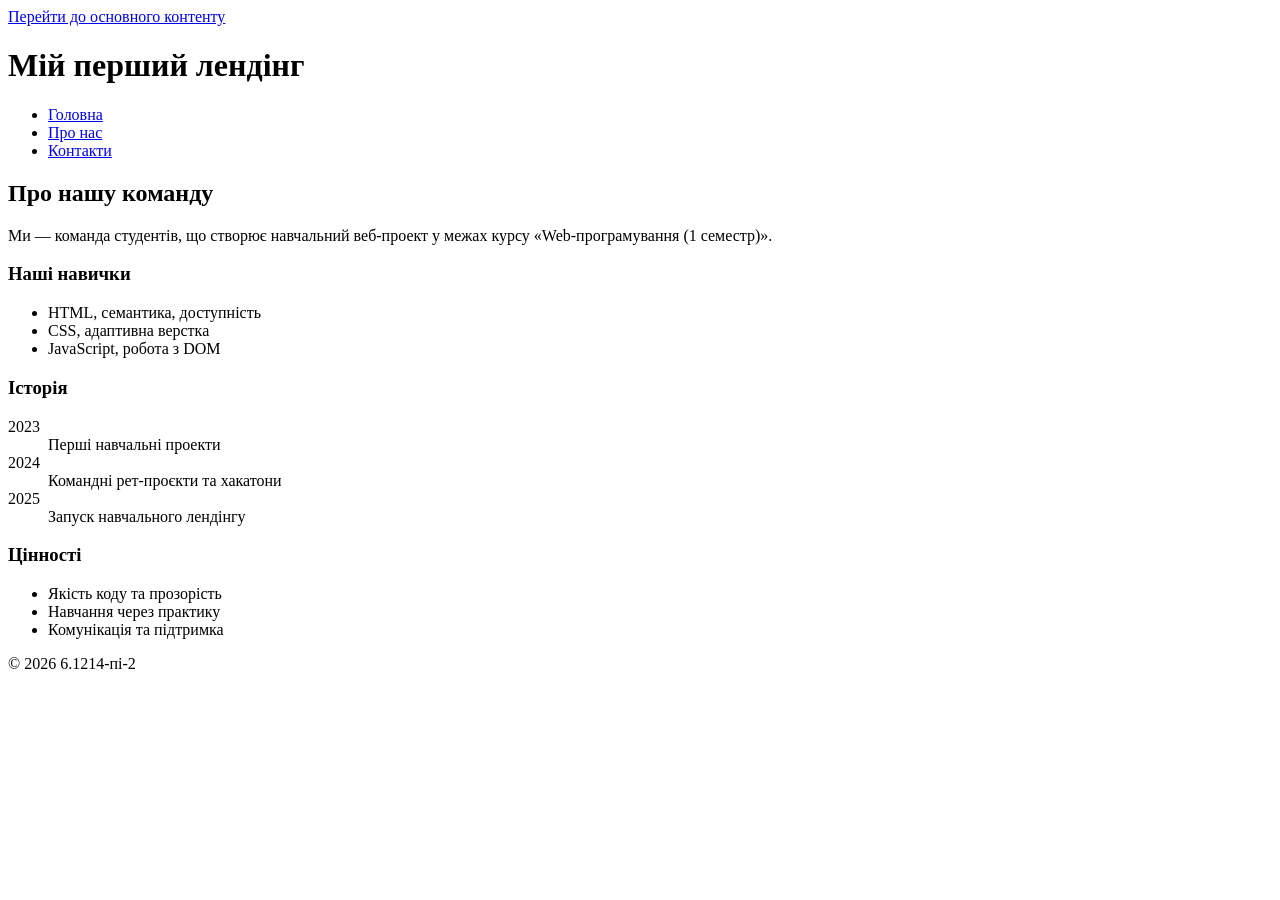
==== about.html @ 7123519d "Lab 2: Add html pages: about and contacts" ====
<!DOCTYPE html>
<html lang="uk">
<head>
    <meta charset="UTF-8" />
    <meta name="viewport" content="width=device-width, initial-scale=1.0" />
    <title>Лабораторна 2 - Про нас</title>
    <meta name="description" content="Сторінка інформації про команду навчального проєкту." />
    <link rel="icon" href="assets/images/favicon.ico" />
</head>
<body>
    <a class="skip-link" href="#main">Перейти до основного контенту</a>

    <header class="site-header">
        <h1 id="site-title">Мій перший лендінг</h1>
        <nav class="site-nav" aria-label="Головна навігація">
            <ul>
                <li><a href="index.html">Головна</a></li>
                <li><a href="about.html" aria-current="page">Про нас</a></li>
                <li><a href="contacts.html">Контакти</a></li>
            </ul>
        </nav>
    </header>

    <main id="main">
        <article class="about-intro">
            <header>
                <h2>Про нашу команду</h2>
            </header>
            <p>Ми — команда студентів, що створює навчальний веб-проект у межах курсу «Web-програмування (1 семестр)».</p>
        </article>

        <section aria-labelledby="skills-title" class="skills">
            <h3 id="skills-title">Наші навички</h3>
            <ul>
                <li>HTML, семантика, доступність</li>
                <li>CSS, адаптивна верстка</li>
                <li>JavaScript, робота з DOM</li>
            </ul>
        </section>

        <section aria-labelledby="history-title" class="history">
            <h3 id="history-title">Історія</h3>
            <dl>
                <dt>2023</dt>
                <dd>Перші навчальні проекти</dd>
                <dt>2024</dt>
                <dd>Командні рет-проєкти та хакатони</dd>
                <dt>2025</dt>
                <dd>Запуск навчального лендінгу</dd>
            </dl>
        </section>
    </main>

    <aside class="sidebar" aria-label="Додаткова інформація">
        <h3>Цінності</h3>
        <ul>
            <li>Якість коду та прозорість</li>
            <li>Навчання через практику</li>
            <li>Комунікація та підтримка</li>
        </ul>
    </aside>

    <footer class="site-footer">
        <p>&copy; 2026 6.1214-пі-2</p>
    </footer>
</body>
</html>
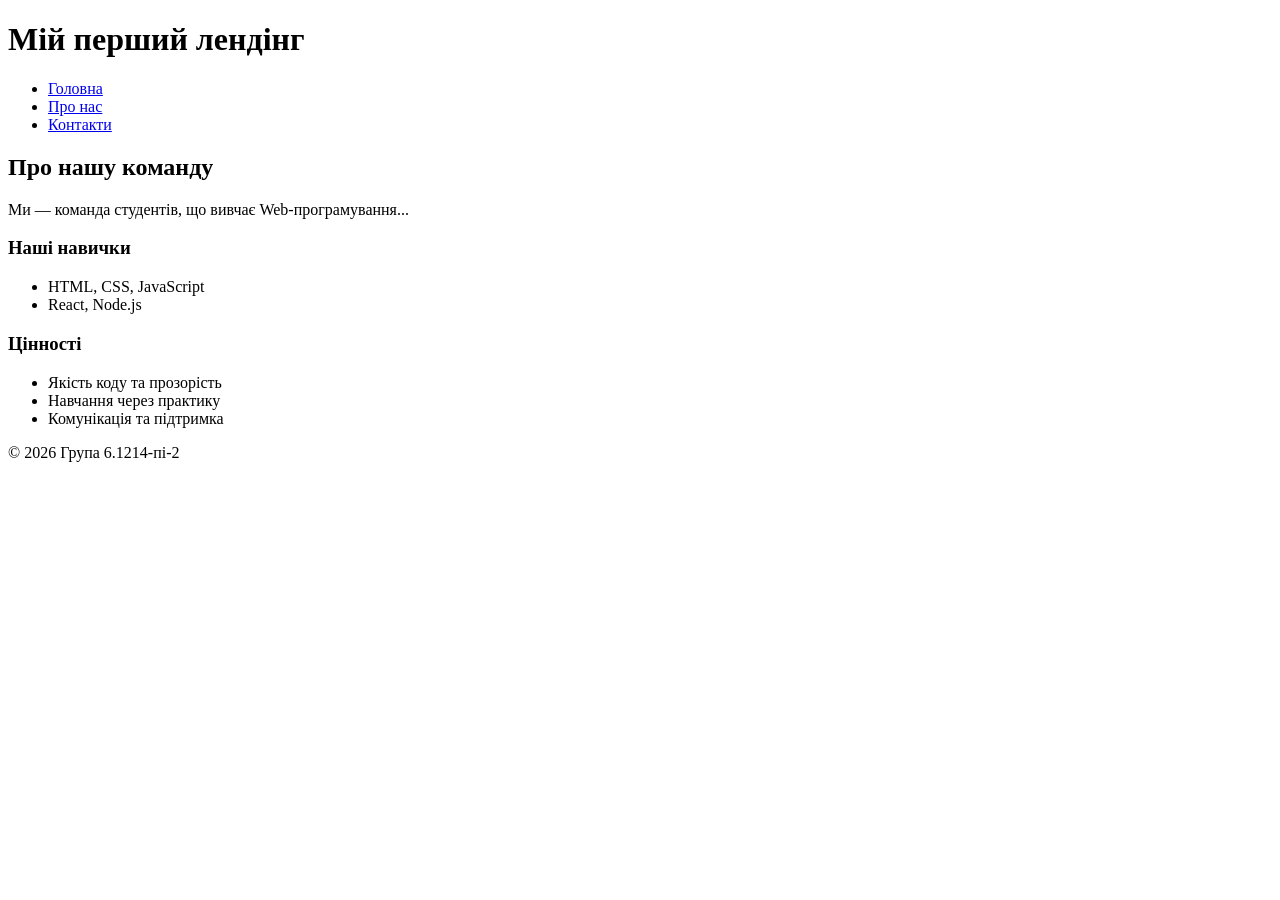
==== commit d1e874ce: "Lb3: Update html structure and add BEM" ====
--- a/about.html
+++ b/about.html
@@ -3,65 +3,49 @@
 <head>
     <meta charset="UTF-8" />
     <meta name="viewport" content="width=device-width, initial-scale=1.0" />
-    <title>Лабораторна 2 - Про нас</title>
+    <title>Лабораторна 3 - Про нас</title>
     <meta name="description" content="Сторінка інформації про команду навчального проєкту." />
     <link rel="icon" href="assets/images/favicon.ico" />
+    <link rel="stylesheet" href="styles.css" />
 </head>
 <body>
-    <a class="skip-link" href="#main">Перейти до основного контенту</a>
-
-    <header class="site-header">
-        <h1 id="site-title">Мій перший лендінг</h1>
-        <nav class="site-nav" aria-label="Головна навігація">
-            <ul>
-                <li><a href="index.html">Головна</a></li>
-                <li><a href="about.html" aria-current="page">Про нас</a></li>
-                <li><a href="contacts.html">Контакти</a></li>
+    <header class="header">
+        <h1 class="header__title">Мій перший лендінг</h1>
+        <nav class="navigation" aria-label="Головна навігація">
+            <ul class="navigation__list">
+                <li class="navigation__item"><a href="index.html" class="navigation__link">Головна</a></li>
+                <li class="navigation__item"><a href="about.html" class="navigation__link" aria-current="page">Про нас</a></li>
+                <li class="navigation__item"><a href="contacts.html" class="navigation__link">Контакти</a></li>
             </ul>
         </nav>
     </header>
 
-    <main id="main">
-        <article class="about-intro">
-            <header>
-                <h2>Про нашу команду</h2>
-            </header>
-            <p>Ми — команда студентів, що створює навчальний веб-проект у межах курсу «Web-програмування (1 семестр)».</p>
+    <main class="main">
+        <article class="about-article">
+            <h2 class="about-article__title">Про нашу команду</h2>
+            <p class="about-article__text">Ми — команда студентів, що вивчає Web-програмування...</p>
         </article>
 
-        <section aria-labelledby="skills-title" class="skills">
-            <h3 id="skills-title">Наші навички</h3>
-            <ul>
-                <li>HTML, семантика, доступність</li>
-                <li>CSS, адаптивна верстка</li>
-                <li>JavaScript, робота з DOM</li>
+        <section class="skills">
+            <h3 class="skills__title">Наші навички</h3>
+            <ul class="skills__list">
+                <li class="skills__item">HTML, CSS, JavaScript</li>
+                <li class="skills__item">React, Node.js</li>
             </ul>
-        </section>
-
-        <section aria-labelledby="history-title" class="history">
-            <h3 id="history-title">Історія</h3>
-            <dl>
-                <dt>2023</dt>
-                <dd>Перші навчальні проекти</dd>
-                <dt>2024</dt>
-                <dd>Командні рет-проєкти та хакатони</dd>
-                <dt>2025</dt>
-                <dd>Запуск навчального лендінгу</dd>
-            </dl>
         </section>
     </main>
 
-    <aside class="sidebar" aria-label="Додаткова інформація">
-        <h3>Цінності</h3>
-        <ul>
-            <li>Якість коду та прозорість</li>
-            <li>Навчання через практику</li>
-            <li>Комунікація та підтримка</li>
+    <aside class="sidebar sidebar--values" aria-label="Цінності">
+        <h3 class="sidebar__title">Цінності</h3>
+        <ul class="sidebar__list">
+            <li class="sidebar__item">Якість коду та прозорість</li>
+            <li class="sidebar__item">Навчання через практику</li>
+            <li class="sidebar__item">Комунікація та підтримка</li>
         </ul>
     </aside>
 
-    <footer class="site-footer">
-        <p>&copy; 2026 6.1214-пі-2</p>
+    <footer class="footer">
+        <p class="footer__text">&copy; 2026 Група <span class="footer__group-name">6.1214-пі-2</span></p>
     </footer>
 </body>
 </html>
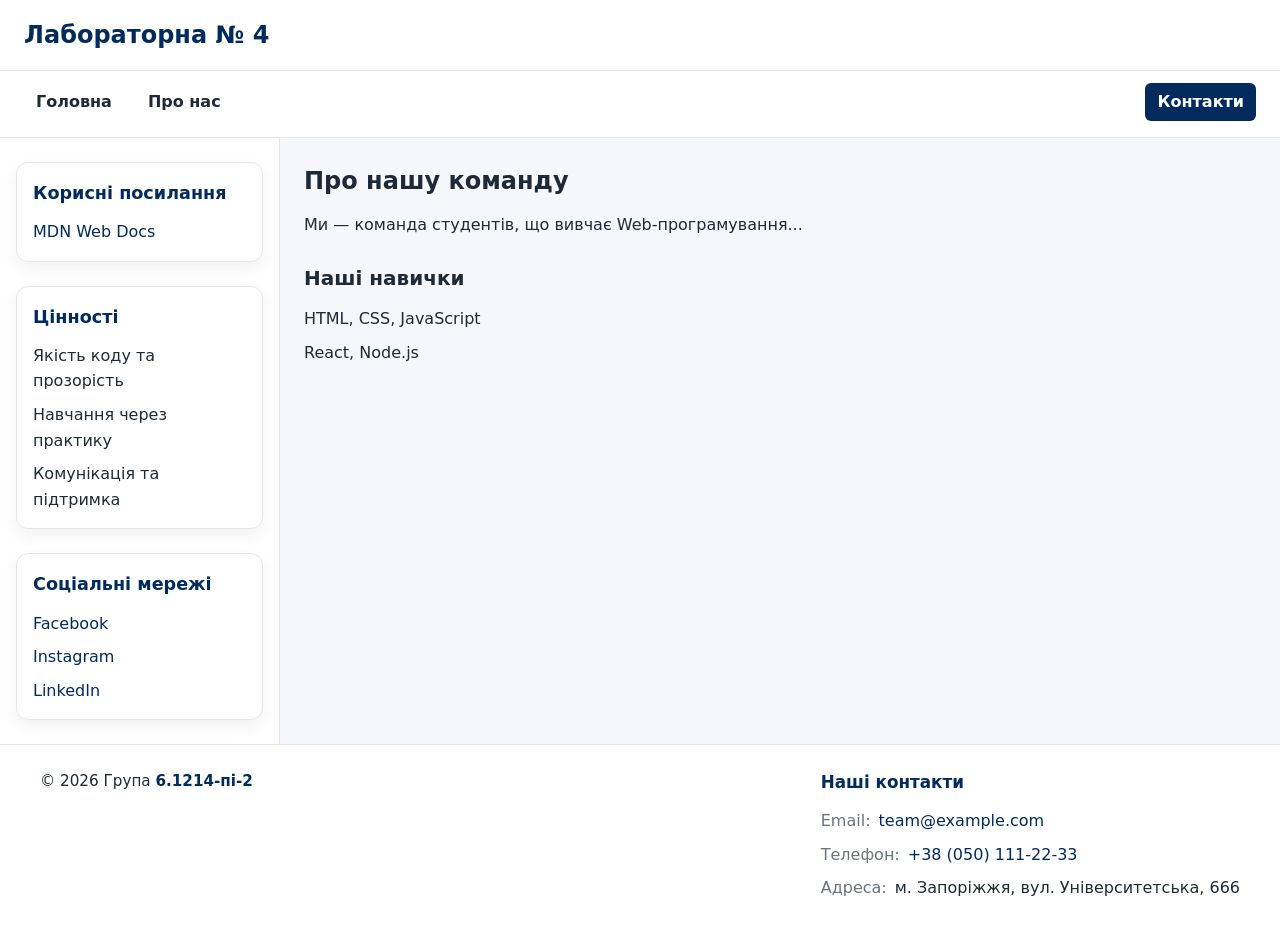
==== commit 23185eb6: "Lb4: Add grid and flexbox layout" ====
--- a/about.html
+++ b/about.html
@@ -3,49 +3,88 @@
 <head>
     <meta charset="UTF-8" />
     <meta name="viewport" content="width=device-width, initial-scale=1.0" />
-    <title>Лабораторна 3 - Про нас</title>
+    <title>Лабораторна 4 - Про нас</title>
     <meta name="description" content="Сторінка інформації про команду навчального проєкту." />
     <link rel="icon" href="assets/images/favicon.ico" />
     <link rel="stylesheet" href="styles.css" />
 </head>
 <body>
-    <header class="header">
-        <h1 class="header__title">Мій перший лендінг</h1>
-        <nav class="navigation" aria-label="Головна навігація">
-            <ul class="navigation__list">
-                <li class="navigation__item"><a href="index.html" class="navigation__link">Головна</a></li>
-                <li class="navigation__item"><a href="about.html" class="navigation__link" aria-current="page">Про нас</a></li>
-                <li class="navigation__item"><a href="contacts.html" class="navigation__link">Контакти</a></li>
-            </ul>
-        </nav>
-    </header>
+    <div class="layout">
+        <header class="header">
+            <h1 class="header__title">Лабораторна № 4</h1>
+            <nav class="nav" aria-label="Головна навігація">
+                <a href="index.html" class="nav__link">Головна</a>
+                <a href="about.html" class="nav__link" aria-current="page">Про нас</a>
+                <a href="contacts.html" class="nav__link nav__link--cta">Контакти</a>
+            </nav>
+        </header>
 
-    <main class="main">
-        <article class="about-article">
-            <h2 class="about-article__title">Про нашу команду</h2>
-            <p class="about-article__text">Ми — команда студентів, що вивчає Web-програмування...</p>
-        </article>
+        <aside class="sidenav" aria-label="Додаткова панель">
+            <section class="sidebar sidebar--links" aria-label="Корисні посилання">
+                <h3 class="sidebar__title">Корисні посилання</h3>
+                <ul class="sidebar__list">
+                    <li class="sidebar__item">
+                        <a class="sidebar__link" href="https://developer.mozilla.org/" target="_blank" rel="noopener noreferrer">MDN Web Docs</a>
+                    </li>
+                </ul>
+            </section>
 
-        <section class="skills">
-            <h3 class="skills__title">Наші навички</h3>
-            <ul class="skills__list">
-                <li class="skills__item">HTML, CSS, JavaScript</li>
-                <li class="skills__item">React, Node.js</li>
-            </ul>
-        </section>
-    </main>
+            <section class="sidebar sidebar--values" aria-label="Цінності">
+                <h3 class="sidebar__title">Цінності</h3>
+                <ul class="sidebar__list">
+                    <li class="sidebar__item">Якість коду та прозорість</li>
+                    <li class="sidebar__item">Навчання через практику</li>
+                    <li class="sidebar__item">Комунікація та підтримка</li>
+                </ul>
+            </section>
 
-    <aside class="sidebar sidebar--values" aria-label="Цінності">
-        <h3 class="sidebar__title">Цінності</h3>
-        <ul class="sidebar__list">
-            <li class="sidebar__item">Якість коду та прозорість</li>
-            <li class="sidebar__item">Навчання через практику</li>
-            <li class="sidebar__item">Комунікація та підтримка</li>
-        </ul>
-    </aside>
+            <section class="sidebar sidebar--social" aria-label="Соціальні мережі">
+                <h3 class="sidebar__title">Соціальні мережі</h3>
+                <ul class="sidebar__list">
+                    <li class="sidebar__item"><a class="sidebar__link" href="#" aria-label="Ми у Facebook">Facebook</a></li>
+                    <li class="sidebar__item"><a class="sidebar__link" href="#" aria-label="Ми у Instagram">Instagram</a></li>
+                    <li class="sidebar__item"><a class="sidebar__link" href="#" aria-label="Ми у LinkedIn">LinkedIn</a></li>
+                </ul>
+            </section>
+        </aside>
 
-    <footer class="footer">
-        <p class="footer__text">&copy; 2026 Група <span class="footer__group-name">6.1214-пі-2</span></p>
-    </footer>
+        <main class="main">
+            <article class="about-article">
+                <h2 class="about-article__title">Про нашу команду</h2>
+                <p class="about-article__text">Ми — команда студентів, що вивчає Web-програмування...</p>
+            </article>
+
+            <section class="skills">
+                <h3 class="skills__title">Наші навички</h3>
+                <ul class="skills__list">
+                    <li class="skills__item">HTML, CSS, JavaScript</li>
+                    <li class="skills__item">React, Node.js</li>
+                </ul>
+            </section>
+        </main>
+
+        <footer class="footer">
+            <div class="footer__inner">
+                <p class="footer__text">&copy; 2026 Група <span class="footer__group-name">6.1214-пі-2</span></p>
+                <address class="footer__contacts" aria-label="Контакти">
+                    <h3 class="footer__contacts-title">Наші контакти</h3>
+                    <ul class="footer__contacts-list">
+                        <li class="footer__contacts-item">
+                            <span class="footer__label">Email:</span>
+                            <a class="footer__link" href="mailto:team@example.com">team@example.com</a>
+                        </li>
+                        <li class="footer__contacts-item">
+                            <span class="footer__label">Телефон:</span>
+                            <a class="footer__link" href="tel:+380501112233">+38 (050) 111-22-33</a>
+                        </li>
+                        <li class="footer__contacts-item">
+                            <span class="footer__label">Адреса:</span>
+                            <span>м. Запоріжжя, вул. Університетська, 666</span>
+                        </li>
+                    </ul>
+                </address>
+            </div>
+        </footer>
+    </div>
 </body>
 </html>
--- a/styles.css
+++ b/styles.css
@@ -0,0 +1,457 @@
+:root {
+    /* Бренд */
+    --brand: #002b5c;
+    --brand-600: #01356f;
+    --brand-100: #ebeef6;
+
+    /* Текст/поверхні/межі */
+    --fg: #1f2937;
+    --fg-muted: #6b7280;
+    --bg: #f5f7fb;
+    --surface: #ffffff;
+    --border: #e5e7eb;
+
+    /* Простір, радіуси, тіні */
+    --space-1: .25rem;
+    --space-2: .5rem;
+    --space-3: .75rem;
+    --space-4: 1rem;
+    --space-6: 1.5rem;
+    --space-8: 2rem;
+
+    --radius-1: 6px;
+    --radius-2: 12px;
+
+    --shadow-1: 0 6px 16px rgba(0, 0, 0, 0.06);
+    --container: 1200px;
+
+    /* Сумісність зі старими змінними з попередньої лаби */
+    --c-primary: var(--brand);
+    --c-primary-600: var(--brand-600);
+    --c-surface: var(--surface);
+    --c-border: var(--border);
+}
+
+*,
+*::before,
+*::after {
+    box-sizing: border-box;
+}
+
+html {
+    font-size: 16px;
+}
+
+body {
+    margin: 0;
+    font-family: system-ui, -apple-system, Segoe UI, Roboto, Arial, sans-serif;
+    color: var(--fg);
+    background: var(--bg);
+    line-height: 1.6;
+}
+
+img {
+    max-width: 100%;
+    height: auto;
+    display: block;
+}
+
+a {
+    color: var(--brand);
+    text-decoration: none;
+}
+
+a:hover,
+a:focus-visible {
+    text-decoration: underline;
+}
+
+ul[class],
+ol[class] {
+    list-style: none;
+    margin: 0;
+    padding: 0;
+}
+
+/* ОСНОВНА СІТКА GRID */
+.layout {
+    display: grid;
+    grid-template-columns: 280px 1fr;
+    grid-template-rows: auto 1fr auto;
+    grid-template-areas:
+        "header header"
+        "sidenav main"
+        "footer footer";
+    min-height: 100vh;
+}
+
+.header { grid-area: header; }
+.sidenav { grid-area: sidenav; }
+.main { grid-area: main; }
+.footer { grid-area: footer; }
+
+/* HEADER ТА NAV */
+.header {
+    background: var(--surface);
+    border-bottom: 1px solid var(--border);
+}
+
+.header__title {
+    margin: 0;
+    padding: var(--space-4) var(--space-6) var(--space-4);
+    font-size: 1.5rem;
+    color: var(--brand);
+}
+
+.nav {
+    display: flex;
+    gap: var(--space-3);
+    padding: var(--space-3) var(--space-6) var(--space-4);
+    border-top: 1px solid var(--border);
+}
+
+.nav__link {
+    color: var(--fg);
+    font-weight: 600;
+    padding: .375rem .75rem;
+    border-radius: var(--radius-1);
+}
+
+.nav__link:hover,
+.nav__link:focus-visible {
+    background: var(--brand-100);
+}
+
+.nav__link--cta {
+    margin-left: auto;
+    color: #fff;
+    background: var(--brand);
+}
+
+.nav__link--cta:hover,
+.nav__link--cta:focus-visible {
+    background: var(--brand-600);
+}
+
+/* SIDENAV */
+.sidenav {
+    display: flex;
+    flex-direction: column;
+    gap: var(--space-6);
+    padding: var(--space-6) var(--space-4);
+    background: var(--surface);
+    border-right: 1px solid var(--border);
+}
+
+.sidebar {
+    background: #fff;
+    border: 1px solid var(--border);
+    border-radius: var(--radius-2);
+    padding: var(--space-4);
+    box-shadow: var(--shadow-1);
+}
+
+.sidebar__title {
+    margin: 0 0 var(--space-3);
+    font-size: 1.1rem;
+    color: var(--brand);
+}
+
+.sidebar__list {
+    display: flex;
+    flex-direction: column;
+    gap: .5rem;
+}
+
+.sidebar__item {
+    color: var(--fg);
+}
+
+.sidebar__link {
+    color: var(--brand);
+}
+
+/* FOOTER */
+.footer {
+    background: var(--surface);
+    border-top: 1px solid var(--border);
+    padding: var(--space-6);
+}
+
+.footer__text {
+    margin: 0;
+    font-size: .95rem;
+}
+
+.footer__group-name {
+    color: var(--brand);
+    font-weight: 700;
+}
+
+.footer__inner {
+    display: grid;
+    gap: var(--space-4);
+    grid-template-columns: 1fr minmax(280px, auto);
+    align-items: start;
+    max-width: var(--container);
+    margin: auto;
+}
+
+.footer__contacts {
+    font-style: normal;
+    background: #fff;
+}
+
+.footer__contacts-title {
+    margin: 0 0 var(--space-3);
+    font-size: 1.05rem;
+    color: var(--brand);
+}
+
+.footer__contacts-list {
+    list-style: none;
+    margin: 0;
+    padding: 0;
+    display: grid;
+    gap: .5rem;
+}
+
+.footer__contacts-item {
+    display: grid;
+    grid-template-columns: max-content 1fr;
+    gap: .5rem var(--space-2);
+    align-items: baseline;
+}
+
+.footer__label {
+    color: var(--fg-muted);
+    white-space: nowrap;
+}
+
+.footer__link {
+    color: var(--brand);
+    text-decoration: none;
+}
+
+.footer__link:hover,
+.footer__link:focus-visible {
+    text-decoration: underline;
+}
+
+/* MAIN ТА НОВИНИ */
+.main {
+    padding: var(--space-6);
+    max-width: var(--container);
+    width: 100%;
+    margin-inline: auto;
+}
+
+.main__title {
+    margin: 0 0 var(--space-6);
+    font-size: 1.6rem;
+}
+
+.news__title {
+    margin: 0 0 var(--space-4);
+    font-size: 1.6rem;
+}
+
+.news__list {
+    display: grid;
+    gap: var(--space-6);
+    grid-template-columns: repeat(auto-fit, minmax(280px, 1fr));
+}
+
+.news-card {
+    display: flex;
+    flex-direction: column;
+    background: var(--surface);
+    border: 1px solid var(--border);
+    border-radius: var(--radius-2);
+    overflow: clip;
+    box-shadow: var(--shadow-1);
+}
+
+.news-card__title {
+    margin: var(--space-4) var(--space-4) var(--space-2);
+    font-size: 1.2rem;
+    line-height: 1.35;
+}
+
+.news-card__excerpt {
+    margin: 0 var(--space-4) var(--space-4);
+    color: var(--fg-muted);
+}
+
+.news-card__meta {
+    margin-top: auto;
+    display: flex;
+    justify-content: space-between;
+    align-items: center;
+    gap: var(--space-4);
+    padding: var(--space-4);
+    border-top: 1px solid var(--border);
+    background: #fff;
+}
+
+.news-card__date {
+    color: var(--fg-muted);
+    font-size: .95rem;
+}
+
+.news-card__btn {
+    display: inline-flex;
+    align-items: center;
+    gap: .5rem;
+    padding: .5rem 1rem;
+    background: var(--brand);
+    color: #fff;
+    border-radius: var(--radius-1);
+    font-weight: 600;
+    text-decoration: none;
+}
+
+.news-card__btn:hover,
+.news-card__btn:focus-visible {
+    background: var(--brand-600);
+}
+
+/* СТОРІНКА ABOUT */
+.about-article__title {
+    margin: 0 0 var(--space-3);
+    font-size: 1.5rem;
+}
+
+.about-article__text {
+    margin: 0 0 var(--space-6);
+}
+
+.skills__title {
+    margin: 0 0 var(--space-3);
+    font-size: 1.25rem;
+}
+
+.skills__list {
+    display: flex;
+    flex-direction: column;
+    gap: var(--space-2);
+}
+
+.skills__item {
+    color: var(--fg);
+}
+
+/* MEDIA */
+.media {
+    margin: 0;
+}
+
+.media--framed {
+    background: #fafafa;
+    border-bottom: 1px solid var(--border);
+    padding: var(--space-3);
+}
+
+.media__img {
+    display: block;
+    width: 100%;
+    height: auto;
+    border-radius: var(--radius-1);
+}
+
+/* ФОРМА (CONTACTS) */
+.contact-form {
+    width: 100%;
+    max-width: 640px;
+    margin: auto;
+    padding: var(--space-6);
+    background: var(--surface);
+    border: 1px solid var(--border);
+    border-radius: var(--radius-2);
+    box-shadow: var(--shadow-1);
+}
+
+.contact-form__item {
+    display: grid;
+    gap: var(--space-2);
+    margin-bottom: var(--space-4);
+}
+
+.contact-form__label {
+    font-weight: 600;
+    line-height: 1.5;
+}
+
+.contact-form__input,
+.contact-form__textarea {
+    width: 100%;
+    padding: var(--space-3) var(--space-4);
+    font-size: 1rem;
+    line-height: 1.4;
+    color: var(--fg);
+    background: #fff;
+    border: 1px solid #cbd5e1;
+    border-radius: var(--radius-1);
+    outline: none;
+    transition: border-color .2s ease, box-shadow .2s ease;
+}
+
+.contact-form__input::placeholder,
+.contact-form__textarea::placeholder {
+    color: #94a3b8;
+}
+
+.contact-form__input:hover,
+.contact-form__textarea:hover {
+    border-color: #94a3b8;
+}
+
+.contact-form__input:focus,
+.contact-form__textarea:focus {
+    border-color: var(--brand);
+    box-shadow: 0 0 0 3px rgba(0, 43, 92, .15);
+}
+
+.contact-form__textarea {
+    min-height: 8rem;
+    resize: vertical;
+}
+
+.contact-form__input:required:user-invalid,
+.contact-form__textarea:required:user-invalid {
+    border-color: #dc3545;
+}
+
+.contact-form__input:required:valid,
+.contact-form__textarea:required:valid {
+    border-color: #198754;
+}
+
+.contact-form__button {
+    display: inline-flex;
+    align-items: center;
+    gap: .5rem;
+    padding: .5rem 1.25rem;
+    border: none;
+    border-radius: var(--radius-2);
+    background: var(--brand);
+    color: #fff;
+    font-weight: 600;
+    cursor: pointer;
+    box-shadow: var(--shadow-1);
+    transition: background .2s ease, transform .05s ease;
+}
+
+.contact-form__button:hover,
+.contact-form__button:focus-visible {
+    background: var(--brand-600);
+}
+
+.contact-form__button:active {
+    transform: translateY(1px);
+}
+
+.contact-form__button:disabled {
+    opacity: .6;
+    cursor: not-allowed;
+}
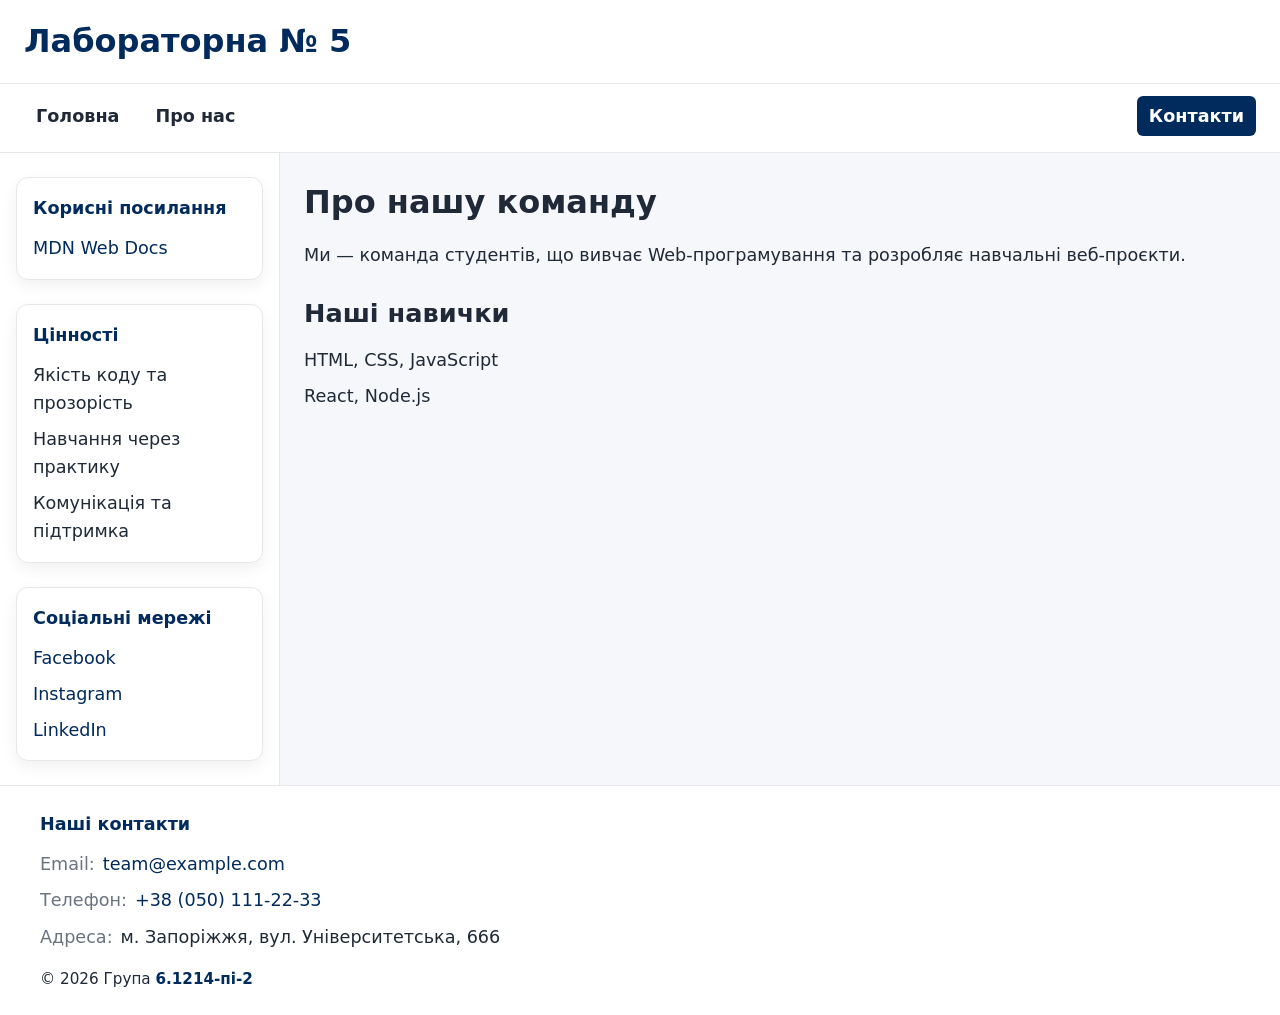
==== commit 1a594353: "Lab5: add media breakpoints, support dark theme, fluid sizes with clamp(), switch img to picture" ====
--- a/about.html
+++ b/about.html
@@ -1,90 +1,134 @@
-<!DOCTYPE html>
+<!doctype html>
 <html lang="uk">
-<head>
+  <head>
     <meta charset="UTF-8" />
+
     <meta name="viewport" content="width=device-width, initial-scale=1.0" />
-    <title>Лабораторна 4 - Про нас</title>
+
+    <title>Лабораторна 5 - Про нас</title>
+
     <meta name="description" content="Сторінка інформації про команду навчального проєкту." />
+
     <link rel="icon" href="assets/images/favicon.ico" />
+
     <link rel="stylesheet" href="styles.css" />
-</head>
-<body>
+  </head>
+
+  <body>
     <div class="layout">
-        <header class="header">
-            <h1 class="header__title">Лабораторна № 4</h1>
-            <nav class="nav" aria-label="Головна навігація">
-                <a href="index.html" class="nav__link">Головна</a>
-                <a href="about.html" class="nav__link" aria-current="page">Про нас</a>
-                <a href="contacts.html" class="nav__link nav__link--cta">Контакти</a>
-            </nav>
-        </header>
+      <header class="header">
+        <h1 class="header__title">Лабораторна № 5</h1>
 
-        <aside class="sidenav" aria-label="Додаткова панель">
-            <section class="sidebar sidebar--links" aria-label="Корисні посилання">
-                <h3 class="sidebar__title">Корисні посилання</h3>
-                <ul class="sidebar__list">
-                    <li class="sidebar__item">
-                        <a class="sidebar__link" href="https://developer.mozilla.org/" target="_blank" rel="noopener noreferrer">MDN Web Docs</a>
-                    </li>
-                </ul>
-            </section>
+        <nav class="nav" aria-label="Головна навігація">
+          <a href="index.html" class="nav__link">Головна</a>
 
-            <section class="sidebar sidebar--values" aria-label="Цінності">
-                <h3 class="sidebar__title">Цінності</h3>
-                <ul class="sidebar__list">
-                    <li class="sidebar__item">Якість коду та прозорість</li>
-                    <li class="sidebar__item">Навчання через практику</li>
-                    <li class="sidebar__item">Комунікація та підтримка</li>
-                </ul>
-            </section>
+          <a href="about.html" class="nav__link" aria-current="page">Про нас</a>
 
-            <section class="sidebar sidebar--social" aria-label="Соціальні мережі">
-                <h3 class="sidebar__title">Соціальні мережі</h3>
-                <ul class="sidebar__list">
-                    <li class="sidebar__item"><a class="sidebar__link" href="#" aria-label="Ми у Facebook">Facebook</a></li>
-                    <li class="sidebar__item"><a class="sidebar__link" href="#" aria-label="Ми у Instagram">Instagram</a></li>
-                    <li class="sidebar__item"><a class="sidebar__link" href="#" aria-label="Ми у LinkedIn">LinkedIn</a></li>
-                </ul>
-            </section>
-        </aside>
+          <a href="contacts.html" class="nav__link nav__link--cta">Контакти</a>
+        </nav>
+      </header>
 
-        <main class="main">
-            <article class="about-article">
-                <h2 class="about-article__title">Про нашу команду</h2>
-                <p class="about-article__text">Ми — команда студентів, що вивчає Web-програмування...</p>
-            </article>
+      <aside class="sidenav" aria-label="Додаткова панель">
+        <section class="sidebar sidebar--links" aria-label="Корисні посилання">
+          <h3 class="sidebar__title">Корисні посилання</h3>
 
-            <section class="skills">
-                <h3 class="skills__title">Наші навички</h3>
-                <ul class="skills__list">
-                    <li class="skills__item">HTML, CSS, JavaScript</li>
-                    <li class="skills__item">React, Node.js</li>
-                </ul>
-            </section>
-        </main>
+          <ul class="sidebar__list">
+            <li class="sidebar__item">
+              <a
+                class="sidebar__link"
+                href="https://developer.mozilla.org/"
+                target="_blank"
+                rel="noopener noreferrer"
+              >
+                MDN Web Docs
+              </a>
+            </li>
+          </ul>
+        </section>
 
-        <footer class="footer">
-            <div class="footer__inner">
-                <p class="footer__text">&copy; 2026 Група <span class="footer__group-name">6.1214-пі-2</span></p>
-                <address class="footer__contacts" aria-label="Контакти">
-                    <h3 class="footer__contacts-title">Наші контакти</h3>
-                    <ul class="footer__contacts-list">
-                        <li class="footer__contacts-item">
-                            <span class="footer__label">Email:</span>
-                            <a class="footer__link" href="mailto:team@example.com">team@example.com</a>
-                        </li>
-                        <li class="footer__contacts-item">
-                            <span class="footer__label">Телефон:</span>
-                            <a class="footer__link" href="tel:+380501112233">+38 (050) 111-22-33</a>
-                        </li>
-                        <li class="footer__contacts-item">
-                            <span class="footer__label">Адреса:</span>
-                            <span>м. Запоріжжя, вул. Університетська, 666</span>
-                        </li>
-                    </ul>
-                </address>
-            </div>
-        </footer>
+        <section class="sidebar sidebar--values" aria-label="Цінності">
+          <h3 class="sidebar__title">Цінності</h3>
+
+          <ul class="sidebar__list">
+            <li class="sidebar__item">Якість коду та прозорість</li>
+
+            <li class="sidebar__item">Навчання через практику</li>
+
+            <li class="sidebar__item">Комунікація та підтримка</li>
+          </ul>
+        </section>
+
+        <section class="sidebar sidebar--social" aria-label="Соціальні мережі">
+          <h3 class="sidebar__title">Соціальні мережі</h3>
+
+          <ul class="sidebar__list">
+            <li class="sidebar__item">
+              <a class="sidebar__link" href="#" aria-label="Ми у Facebook">Facebook</a>
+            </li>
+
+            <li class="sidebar__item">
+              <a class="sidebar__link" href="#" aria-label="Ми у Instagram">Instagram</a>
+            </li>
+
+            <li class="sidebar__item">
+              <a class="sidebar__link" href="#" aria-label="Ми у LinkedIn">LinkedIn</a>
+            </li>
+          </ul>
+        </section>
+      </aside>
+
+      <main class="main">
+        <article class="about-article">
+          <h2 class="about-article__title">Про нашу команду</h2>
+
+          <p class="about-article__text">
+            Ми — команда студентів, що вивчає Web-програмування та розробляє навчальні веб-проєкти.
+          </p>
+        </article>
+
+        <section class="skills">
+          <h3 class="skills__title">Наші навички</h3>
+
+          <ul class="skills__list">
+            <li class="skills__item">HTML, CSS, JavaScript</li>
+
+            <li class="skills__item">React, Node.js</li>
+          </ul>
+        </section>
+      </main>
+
+      <footer class="footer">
+        <div class="footer__inner">
+          <p class="footer__text">
+            &copy; 2026 Група
+            <span class="footer__group-name">6.1214-пі-2</span>
+          </p>
+
+          <address class="footer__contacts" aria-label="Контакти">
+            <h3 class="footer__contacts-title">Наші контакти</h3>
+
+            <ul class="footer__contacts-list">
+              <li class="footer__contacts-item">
+                <span class="footer__label">Email:</span>
+
+                <a class="footer__link" href="mailto:team@example.com">team@example.com</a>
+              </li>
+
+              <li class="footer__contacts-item">
+                <span class="footer__label">Телефон:</span>
+
+                <a class="footer__link" href="tel:+380501112233">+38 (050) 111-22-33</a>
+              </li>
+
+              <li class="footer__contacts-item">
+                <span class="footer__label">Адреса:</span>
+
+                <span>м. Запоріжжя, вул. Університетська, 666</span>
+              </li>
+            </ul>
+          </address>
+        </div>
+      </footer>
     </div>
-</body>
-</html>+  </body>
+</html>
--- a/styles.css
+++ b/styles.css
@@ -1,457 +1,663 @@
 :root {
-    /* Бренд */
-    --brand: #002b5c;
-    --brand-600: #01356f;
-    --brand-100: #ebeef6;
-
-    /* Текст/поверхні/межі */
-    --fg: #1f2937;
-    --fg-muted: #6b7280;
-    --bg: #f5f7fb;
-    --surface: #ffffff;
-    --border: #e5e7eb;
-
-    /* Простір, радіуси, тіні */
-    --space-1: .25rem;
-    --space-2: .5rem;
-    --space-3: .75rem;
-    --space-4: 1rem;
-    --space-6: 1.5rem;
-    --space-8: 2rem;
-
-    --radius-1: 6px;
-    --radius-2: 12px;
-
-    --shadow-1: 0 6px 16px rgba(0, 0, 0, 0.06);
-    --container: 1200px;
-
-    /* Сумісність зі старими змінними з попередньої лаби */
-    --c-primary: var(--brand);
-    --c-primary-600: var(--brand-600);
-    --c-surface: var(--surface);
-    --c-border: var(--border);
+  /* Бренд */
+  --brand: #002b5c;
+  --brand-600: #01356f;
+  --brand-100: #ebeef6;
+
+  /* Текст / поверхні / межі */
+  --fg: #1f2937;
+  --fg-muted: #6b7280;
+  --bg: #f5f7fb;
+  --surface: #ffffff;
+  --border: #e5e7eb;
+
+  /* Простір, радіуси, тіні */
+  --space-1: 0.25rem;
+  --space-2: 0.5rem;
+  --space-3: 0.75rem;
+  --space-4: 1rem;
+  --space-6: 1.5rem;
+  --space-8: 2rem;
+
+  --radius-1: 6px;
+  --radius-2: 12px;
+
+  --shadow-1: 0 6px 16px rgba(0, 0, 0, 0.06);
+
+  --container: 1200px;
+
+  /* Fluid typography */
+  --text-sm: clamp(0.875rem, 0.82rem + 0.2vw, 0.95rem);
+  --text-base: clamp(1rem, 0.94rem + 0.3vw, 1.1rem);
+  --text-lg: clamp(1.2rem, 1.05rem + 0.7vw, 1.6rem);
+  --text-xl: clamp(1.5rem, 1.2rem + 1vw, 2rem);
+
+  /* Сумісність зі старими змінними */
+  --c-primary: var(--brand);
+  --c-primary-600: var(--brand-600);
+  --c-surface: var(--surface);
+  --c-border: var(--border);
 }
 
 *,
 *::before,
 *::after {
-    box-sizing: border-box;
+  box-sizing: border-box;
 }
 
 html {
-    font-size: 16px;
+  font-size: 16px;
 }
 
 body {
-    margin: 0;
-    font-family: system-ui, -apple-system, Segoe UI, Roboto, Arial, sans-serif;
-    color: var(--fg);
-    background: var(--bg);
-    line-height: 1.6;
+  margin: 0;
+  font-family:
+    system-ui,
+    -apple-system,
+    'Segoe UI',
+    Roboto,
+    Arial,
+    sans-serif;
+  color: var(--fg);
+  background: var(--bg);
+  line-height: 1.6;
+  font-size: var(--text-base);
 }
 
 img {
-    max-width: 100%;
-    height: auto;
-    display: block;
+  max-width: 100%;
+  height: auto;
+  display: block;
 }
 
 a {
-    color: var(--brand);
-    text-decoration: none;
+  color: var(--brand);
+  text-decoration: none;
 }
 
 a:hover,
 a:focus-visible {
-    text-decoration: underline;
+  text-decoration: underline;
 }
 
 ul[class],
 ol[class] {
-    list-style: none;
-    margin: 0;
-    padding: 0;
-}
-
-/* ОСНОВНА СІТКА GRID */
+  list-style: none;
+  margin: 0;
+  padding: 0;
+}
+
+/* ========================================
+   ОСНОВНА СІТКА GRID
+   Mobile first
+   ======================================== */
+
 .layout {
-    display: grid;
+  display: grid;
+
+  /* На мобільних одна колонка */
+  grid-template-columns: 1fr;
+  grid-template-rows: auto auto 1fr auto;
+
+  grid-template-areas:
+    'header'
+    'sidenav'
+    'main'
+    'footer';
+
+  min-height: 100dvh;
+}
+
+.header {
+  grid-area: header;
+}
+
+.sidenav {
+  grid-area: sidenav;
+}
+
+.main {
+  grid-area: main;
+}
+
+.footer {
+  grid-area: footer;
+}
+
+/* ========================================
+   BREAKPOINT 640px
+   ======================================== */
+
+@media (min-width: 640px) {
+  .layout {
+    grid-template-columns: 220px 1fr;
+    grid-template-rows: auto 1fr auto;
+
+    grid-template-areas:
+      'header header'
+      'sidenav main'
+      'footer footer';
+  }
+
+  .footer__inner {
+    grid-template-columns: 1fr minmax(280px, auto);
+  }
+
+  .footer__text {
+    order: initial;
+  }
+}
+
+/* ========================================
+   BREAKPOINT 1024px
+   ======================================== */
+
+@media (min-width: 1024px) {
+  .layout {
     grid-template-columns: 280px 1fr;
-    grid-template-rows: auto 1fr auto;
-    grid-template-areas:
-        "header header"
-        "sidenav main"
-        "footer footer";
-    min-height: 100vh;
-}
-
-.header { grid-area: header; }
-.sidenav { grid-area: sidenav; }
-.main { grid-area: main; }
-.footer { grid-area: footer; }
-
-/* HEADER ТА NAV */
+  }
+}
+
+/* ========================================
+   DARK THEME
+   ======================================== */
+
+@media (prefers-color-scheme: dark) {
+  :root {
+    --brand: #78a9e8;
+    --brand-600: #9bc2f2;
+    --brand-100: #24344a;
+
+    --fg: #e5e7eb;
+    --fg-muted: #aab3c0;
+    --bg: #111827;
+    --surface: #1f2937;
+    --border: #374151;
+
+    --shadow-1: 0 6px 16px rgba(0, 0, 0, 0.25);
+  }
+
+  .sidenav {
+    background: var(--surface);
+  }
+
+  .header,
+  .footer {
+    background: var(--surface);
+  }
+
+  .news-card__meta {
+    background: color-mix(in srgb, var(--surface) 92%, #fff 8%);
+  }
+
+  .contact-form {
+    background: var(--surface);
+  }
+
+  .contact-form__input,
+  .contact-form__textarea {
+    color: var(--fg);
+    background: #111827;
+    border-color: #4b5563;
+  }
+
+  .contact-form__input::placeholder,
+  .contact-form__textarea::placeholder {
+    color: #9ca3af;
+  }
+
+  .contact-form__input:hover,
+  .contact-form__textarea:hover {
+    border-color: #6b7280;
+  }
+}
+
+/* ========================================
+   HEADER ТА NAV
+   ======================================== */
+
 .header {
-    background: var(--surface);
-    border-bottom: 1px solid var(--border);
+  background: var(--surface);
+  border-bottom: 1px solid var(--border);
 }
 
 .header__title {
-    margin: 0;
-    padding: var(--space-4) var(--space-6) var(--space-4);
-    font-size: 1.5rem;
-    color: var(--brand);
+  margin: 0;
+  padding: var(--space-4) var(--space-6);
+  font-size: var(--text-xl);
+  color: var(--brand);
 }
 
 .nav {
-    display: flex;
-    gap: var(--space-3);
-    padding: var(--space-3) var(--space-6) var(--space-4);
-    border-top: 1px solid var(--border);
+  display: flex;
+  flex-wrap: wrap;
+  gap: var(--space-3);
+  padding: var(--space-3) var(--space-6) var(--space-4);
+  border-top: 1px solid var(--border);
 }
 
 .nav__link {
-    color: var(--fg);
-    font-weight: 600;
-    padding: .375rem .75rem;
-    border-radius: var(--radius-1);
+  color: var(--fg);
+  font-weight: 600;
+  padding: 0.375rem 0.75rem;
+  border-radius: var(--radius-1);
 }
 
 .nav__link:hover,
 .nav__link:focus-visible {
-    background: var(--brand-100);
+  background: var(--brand-100);
 }
 
 .nav__link--cta {
-    margin-left: auto;
-    color: #fff;
-    background: var(--brand);
+  margin-left: auto;
+  color: #fff;
+  background: var(--brand);
 }
 
 .nav__link--cta:hover,
 .nav__link--cta:focus-visible {
-    background: var(--brand-600);
-}
-
-/* SIDENAV */
+  background: var(--brand-600);
+}
+
+/* ========================================
+   SIDENAV
+   ======================================== */
+
 .sidenav {
-    display: flex;
-    flex-direction: column;
-    gap: var(--space-6);
-    padding: var(--space-6) var(--space-4);
-    background: var(--surface);
-    border-right: 1px solid var(--border);
+  display: flex;
+  flex-direction: column;
+  gap: var(--space-6);
+
+  padding: var(--space-6) var(--space-4);
+
+  background: var(--surface);
+  border-right: 1px solid var(--border);
 }
 
 .sidebar {
-    background: #fff;
-    border: 1px solid var(--border);
-    border-radius: var(--radius-2);
-    padding: var(--space-4);
-    box-shadow: var(--shadow-1);
+  background: var(--surface);
+  border: 1px solid var(--border);
+  border-radius: var(--radius-2);
+  padding: var(--space-4);
+  box-shadow: var(--shadow-1);
 }
 
 .sidebar__title {
-    margin: 0 0 var(--space-3);
-    font-size: 1.1rem;
-    color: var(--brand);
+  margin: 0 0 var(--space-3);
+  font-size: var(--text-base);
+  color: var(--brand);
 }
 
 .sidebar__list {
-    display: flex;
-    flex-direction: column;
-    gap: .5rem;
+  display: flex;
+  flex-direction: column;
+  gap: 0.5rem;
 }
 
 .sidebar__item {
-    color: var(--fg);
+  color: var(--fg);
 }
 
 .sidebar__link {
-    color: var(--brand);
-}
-
-/* FOOTER */
+  color: var(--brand);
+}
+
+/* ========================================
+   FOOTER
+   ======================================== */
+
 .footer {
-    background: var(--surface);
-    border-top: 1px solid var(--border);
-    padding: var(--space-6);
+  background: var(--surface);
+  border-top: 1px solid var(--border);
+  padding: var(--space-6);
 }
 
 .footer__text {
-    margin: 0;
-    font-size: .95rem;
+  margin: 0;
+  font-size: var(--text-sm);
+  order: 2;
 }
 
 .footer__group-name {
-    color: var(--brand);
-    font-weight: 700;
+  color: var(--brand);
+  font-weight: 700;
 }
 
 .footer__inner {
-    display: grid;
-    gap: var(--space-4);
-    grid-template-columns: 1fr minmax(280px, auto);
-    align-items: start;
-    max-width: var(--container);
-    margin: auto;
+  display: grid;
+
+  /* Mobile first — одна колонка */
+  grid-template-columns: 1fr;
+
+  gap: var(--space-4);
+  align-items: start;
+
+  max-width: var(--container);
+  margin: auto;
 }
 
 .footer__contacts {
-    font-style: normal;
-    background: #fff;
+  font-style: normal;
 }
 
 .footer__contacts-title {
-    margin: 0 0 var(--space-3);
-    font-size: 1.05rem;
-    color: var(--brand);
+  margin: 0 0 var(--space-3);
+  font-size: var(--text-base);
+  color: var(--brand);
 }
 
 .footer__contacts-list {
-    list-style: none;
-    margin: 0;
-    padding: 0;
-    display: grid;
-    gap: .5rem;
+  list-style: none;
+  margin: 0;
+  padding: 0;
+
+  display: grid;
+  gap: 0.5rem;
 }
 
 .footer__contacts-item {
-    display: grid;
-    grid-template-columns: max-content 1fr;
-    gap: .5rem var(--space-2);
-    align-items: baseline;
+  display: grid;
+  grid-template-columns: max-content 1fr;
+  gap: 0.5rem var(--space-2);
+  align-items: baseline;
 }
 
 .footer__label {
-    color: var(--fg-muted);
-    white-space: nowrap;
+  color: var(--fg-muted);
+  white-space: nowrap;
 }
 
 .footer__link {
-    color: var(--brand);
-    text-decoration: none;
+  color: var(--brand);
+  text-decoration: none;
 }
 
 .footer__link:hover,
 .footer__link:focus-visible {
-    text-decoration: underline;
-}
-
-/* MAIN ТА НОВИНИ */
+  text-decoration: underline;
+}
+
+/* ========================================
+   MAIN
+   ======================================== */
+
 .main {
-    padding: var(--space-6);
-    max-width: var(--container);
-    width: 100%;
-    margin-inline: auto;
+  padding: var(--space-6);
+  max-width: var(--container);
+  width: 100%;
+  margin-inline: auto;
 }
 
 .main__title {
-    margin: 0 0 var(--space-6);
-    font-size: 1.6rem;
-}
+  margin: 0 0 var(--space-6);
+  font-size: var(--text-xl);
+}
+
+/* ========================================
+   НОВИНИ
+   ======================================== */
 
 .news__title {
-    margin: 0 0 var(--space-4);
-    font-size: 1.6rem;
+  margin: 0 0 var(--space-6);
+  font-size: var(--text-lg);
 }
 
 .news__list {
-    display: grid;
-    gap: var(--space-6);
-    grid-template-columns: repeat(auto-fit, minmax(280px, 1fr));
+  display: grid;
+  gap: var(--space-6);
+
+  /*
+       Fluid layout:
+       картки автоматично переходять
+       з 1 до 2+ колонок
+    */
+  grid-template-columns: repeat(auto-fit, minmax(280px, 1fr));
 }
 
 .news-card {
-    display: flex;
-    flex-direction: column;
-    background: var(--surface);
-    border: 1px solid var(--border);
-    border-radius: var(--radius-2);
-    overflow: clip;
-    box-shadow: var(--shadow-1);
+  display: flex;
+  flex-direction: column;
+
+  background: var(--surface);
+  border: 1px solid var(--border);
+  border-radius: var(--radius-2);
+
+  overflow: clip;
+  box-shadow: var(--shadow-1);
 }
 
 .news-card__title {
-    margin: var(--space-4) var(--space-4) var(--space-2);
-    font-size: 1.2rem;
-    line-height: 1.35;
+  margin: var(--space-4) var(--space-4) var(--space-2);
+
+  font-size: var(--text-lg);
+  line-height: 1.35;
 }
 
 .news-card__excerpt {
-    margin: 0 var(--space-4) var(--space-4);
-    color: var(--fg-muted);
+  margin: 0 var(--space-4) var(--space-4);
+  color: var(--fg-muted);
 }
 
 .news-card__meta {
-    margin-top: auto;
-    display: flex;
-    justify-content: space-between;
-    align-items: center;
-    gap: var(--space-4);
-    padding: var(--space-4);
-    border-top: 1px solid var(--border);
-    background: #fff;
+  margin-top: auto;
+
+  display: flex;
+  justify-content: space-between;
+  align-items: center;
+
+  gap: var(--space-4);
+
+  padding: var(--space-4);
+
+  border-top: 1px solid var(--border);
+
+  background: color-mix(in srgb, var(--surface) 92%, #fff 8%);
 }
 
 .news-card__date {
-    color: var(--fg-muted);
-    font-size: .95rem;
+  color: var(--fg-muted);
+  font-size: var(--text-sm);
 }
 
 .news-card__btn {
-    display: inline-flex;
-    align-items: center;
-    gap: .5rem;
-    padding: .5rem 1rem;
-    background: var(--brand);
-    color: #fff;
-    border-radius: var(--radius-1);
-    font-weight: 600;
-    text-decoration: none;
+  display: inline-flex;
+  align-items: center;
+  gap: 0.5rem;
+
+  padding: 0.5rem 1rem;
+
+  background: var(--brand);
+  color: #fff;
+
+  border-radius: var(--radius-1);
+
+  font-weight: 600;
+  text-decoration: none;
 }
 
 .news-card__btn:hover,
 .news-card__btn:focus-visible {
-    background: var(--brand-600);
-}
-
-/* СТОРІНКА ABOUT */
+  background: var(--brand-600);
+}
+
+/* ========================================
+   ABOUT
+   ======================================== */
+
 .about-article__title {
-    margin: 0 0 var(--space-3);
-    font-size: 1.5rem;
+  margin: 0 0 var(--space-3);
+  font-size: var(--text-xl);
 }
 
 .about-article__text {
-    margin: 0 0 var(--space-6);
+  margin: 0 0 var(--space-6);
 }
 
 .skills__title {
-    margin: 0 0 var(--space-3);
-    font-size: 1.25rem;
+  margin: 0 0 var(--space-3);
+  font-size: var(--text-lg);
 }
 
 .skills__list {
-    display: flex;
-    flex-direction: column;
-    gap: var(--space-2);
+  display: flex;
+  flex-direction: column;
+  gap: var(--space-2);
 }
 
 .skills__item {
-    color: var(--fg);
-}
-
-/* MEDIA */
+  color: var(--fg);
+}
+
+/* ========================================
+   MEDIA / PICTURE
+   ======================================== */
+
 .media {
-    margin: 0;
+  margin: 0;
+
+  /* Стандартне співвідношення сторін */
+  aspect-ratio: 16 / 9;
+
+  overflow: clip;
 }
 
 .media--framed {
-    background: #fafafa;
-    border-bottom: 1px solid var(--border);
-    padding: var(--space-3);
+  background: var(--surface);
+  border-bottom: 1px solid var(--border);
+  padding: var(--space-3);
 }
 
 .media__img {
-    display: block;
-    width: 100%;
-    height: auto;
-    border-radius: var(--radius-1);
-}
-
-/* ФОРМА (CONTACTS) */
+  display: block;
+
+  width: 100%;
+  height: 100%;
+
+  border-radius: var(--radius-1);
+
+  /* Кадрування */
+  object-fit: cover;
+}
+
+/* ========================================
+   CONTACT FORM
+   ======================================== */
+
 .contact-form {
-    width: 100%;
-    max-width: 640px;
-    margin: auto;
-    padding: var(--space-6);
-    background: var(--surface);
-    border: 1px solid var(--border);
-    border-radius: var(--radius-2);
-    box-shadow: var(--shadow-1);
+  width: 100%;
+  max-width: 640px;
+
+  margin: auto;
+  padding: var(--space-6);
+
+  background: var(--surface);
+
+  border: 1px solid var(--border);
+  border-radius: var(--radius-2);
+
+  box-shadow: var(--shadow-1);
 }
 
 .contact-form__item {
-    display: grid;
-    gap: var(--space-2);
-    margin-bottom: var(--space-4);
+  display: grid;
+  gap: var(--space-2);
+
+  margin-bottom: var(--space-4);
 }
 
 .contact-form__label {
-    font-weight: 600;
-    line-height: 1.5;
+  font-weight: 600;
+  line-height: 1.5;
 }
 
 .contact-form__input,
 .contact-form__textarea {
-    width: 100%;
-    padding: var(--space-3) var(--space-4);
-    font-size: 1rem;
-    line-height: 1.4;
-    color: var(--fg);
-    background: #fff;
-    border: 1px solid #cbd5e1;
-    border-radius: var(--radius-1);
-    outline: none;
-    transition: border-color .2s ease, box-shadow .2s ease;
+  width: 100%;
+
+  padding: var(--space-3) var(--space-4);
+
+  font-size: 1rem;
+  line-height: 1.4;
+
+  color: var(--fg);
+  background: var(--surface);
+
+  border: 1px solid #cbd5e1;
+  border-radius: var(--radius-1);
+
+  outline: none;
+
+  transition:
+    border-color 0.2s ease,
+    box-shadow 0.2s ease;
 }
 
 .contact-form__input::placeholder,
 .contact-form__textarea::placeholder {
-    color: #94a3b8;
+  color: #94a3b8;
 }
 
 .contact-form__input:hover,
 .contact-form__textarea:hover {
-    border-color: #94a3b8;
+  border-color: #94a3b8;
 }
 
 .contact-form__input:focus,
 .contact-form__textarea:focus {
-    border-color: var(--brand);
-    box-shadow: 0 0 0 3px rgba(0, 43, 92, .15);
+  border-color: var(--brand);
+
+  box-shadow: 0 0 0 3px rgba(0, 43, 92, 0.15);
 }
 
 .contact-form__textarea {
-    min-height: 8rem;
-    resize: vertical;
+  min-height: 8rem;
+  resize: vertical;
 }
 
 .contact-form__input:required:user-invalid,
 .contact-form__textarea:required:user-invalid {
-    border-color: #dc3545;
+  border-color: #dc3545;
 }
 
 .contact-form__input:required:valid,
 .contact-form__textarea:required:valid {
-    border-color: #198754;
+  border-color: #198754;
 }
 
 .contact-form__button {
-    display: inline-flex;
-    align-items: center;
-    gap: .5rem;
-    padding: .5rem 1.25rem;
-    border: none;
-    border-radius: var(--radius-2);
-    background: var(--brand);
-    color: #fff;
-    font-weight: 600;
-    cursor: pointer;
-    box-shadow: var(--shadow-1);
-    transition: background .2s ease, transform .05s ease;
+  display: inline-flex;
+  align-items: center;
+  gap: 0.5rem;
+
+  padding: 0.5rem 1.25rem;
+
+  border: none;
+  border-radius: var(--radius-2);
+
+  background: var(--brand);
+  color: #fff;
+
+  font-weight: 600;
+
+  cursor: pointer;
+
+  box-shadow: var(--shadow-1);
+
+  transition:
+    background 0.2s ease,
+    transform 0.05s ease;
 }
 
 .contact-form__button:hover,
 .contact-form__button:focus-visible {
-    background: var(--brand-600);
+  background: var(--brand-600);
 }
 
 .contact-form__button:active {
-    transform: translateY(1px);
+  transform: translateY(1px);
 }
 
 .contact-form__button:disabled {
-    opacity: .6;
-    cursor: not-allowed;
-}+  opacity: 0.6;
+  cursor: not-allowed;
+}
